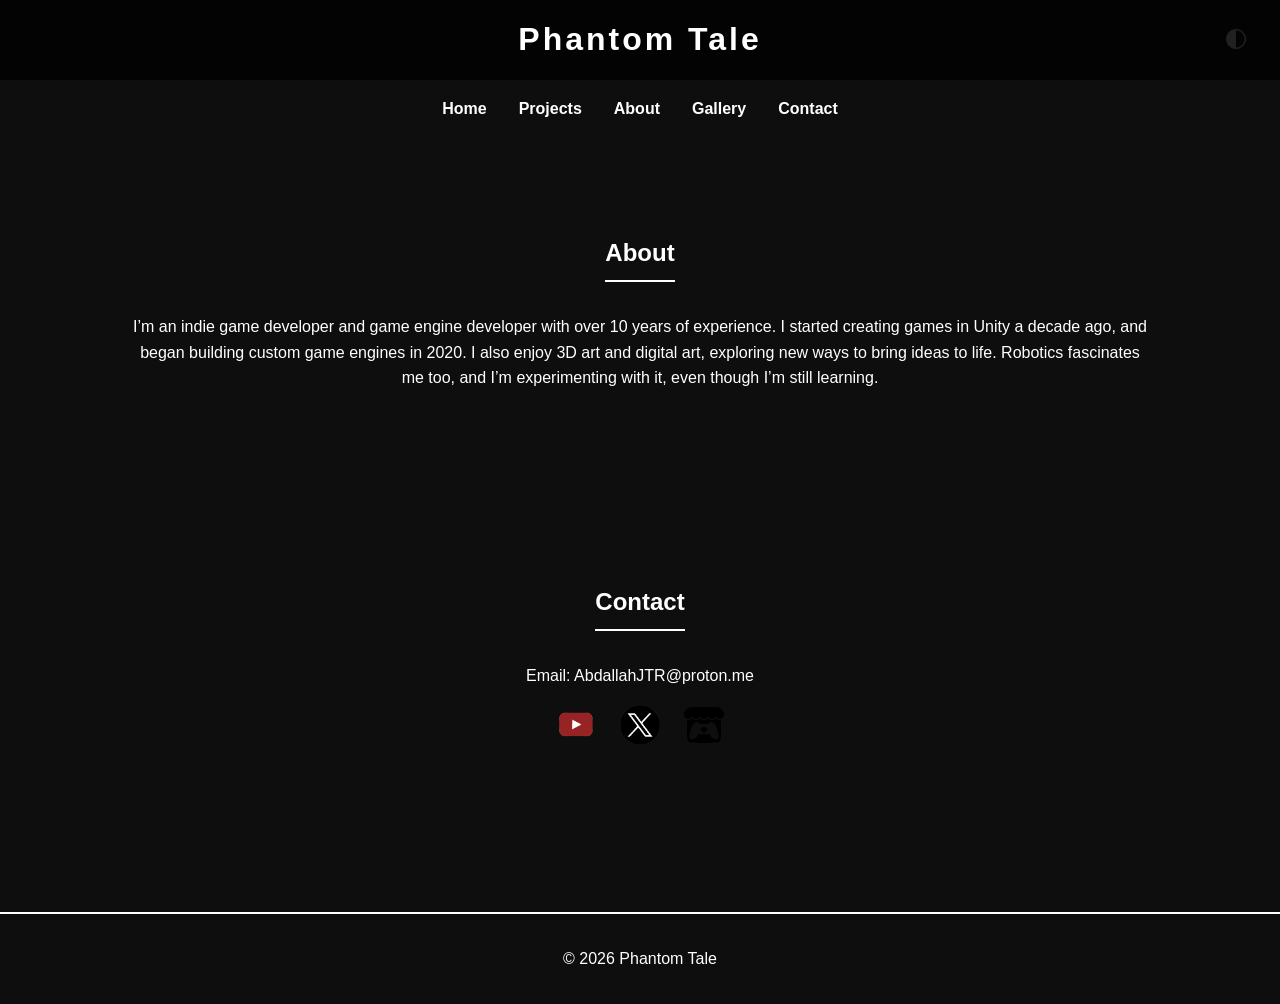
==== about.html @ 039c450e "Update about.html" ====
<!DOCTYPE html>
<html lang="en">
<head>
<meta charset="UTF-8">
<title>Phantom Tale - About</title>
<meta name="viewport" content="width=device-width, initial-scale=1.0">
<link rel="icon" href="Icon.ico">
<link rel="stylesheet" href="style.css">
</head>
<body>

<header id="top-bar">
  <div class="bar-title">Phantom Tale</div>
  <button id="dark-mode-toggle">
    <img id="theme-icon" src="DarkModeOn.png" alt="Dark Mode">
  </button>
</header>

<nav class="nav">
  <a href="index.html">Home</a>
  <a href="projects.html">Projects</a>
  <a href="about.html">About</a>
  <a href="gallery.html">Gallery</a>
  <a href="#contact">Contact</a>
</nav>

<section class="section">
  <h2>About</h2>
  <p>I’m an indie game developer and game engine developer with over 10 years of experience. I started creating games in Unity a decade ago, and began building custom game engines in 2020.

I also enjoy 3D art and digital art, exploring new ways to bring ideas to life. Robotics fascinates me too, and I’m experimenting with it, even though I’m still learning.</p>
</section>

<section id="contact" class="section">
  <h2>Contact</h2>
  <p>Email: AbdallahJTR@proton.me</p>
   <div class="contact-links">
    <a href="https://www.youtube.com/@phantom_taleT" target="_blank" aria-label="YouTube">
      <img src="Youtube.png" alt="YouTube Icon">
    </a>
    <a href="https://x.com/AbdallahMadoui" target="_blank" aria-label="X (Twitter)">
      <img src="x.png" alt="X Icon">
    </a>
    <a href="https://phantom-tale.itch.io/" target="_blank" aria-label="itch">
      <img src="itchio.svg" alt="itchio Icon">
    </a>
  </div>
</section>

<footer>
  <p>© 2026 Phantom Tale</p>
</footer>

<script src="script.js"></script>
</body>
</html>
---- style.css ----
/* RESET */
* {
    margin: 0;
    padding: 0;
    box-sizing: border-box;
}

/* BODY & TOP BAR */
body {
    font-family: Arial, Helvetica, sans-serif;
    background: #0e0e0e;
    color: #fff;
    line-height: 1.6;
    padding-top: 80px;
    transition: background 0.4s ease, color 0.4s ease;
}

#top-bar {
position: fixed;
top: 0;
left: 0;
width: 100%;
height: 80px;
background: #030303;
color: #fff;
display: flex;
align-items: center;
justify-content: center;
padding: 0 2rem;
z-index: 1000;
transition: transform 0.4s ease;
}

.bar-title {
    font-size: 2rem;
    font-weight: 900;
    letter-spacing: 3px;
}

/* DARK MODE BUTTON */
#dark-mode-toggle {
position: absolute;
right: 2rem;
background: transparent;
border: none;
cursor: pointer;
}

#dark-mode-toggle img {
width: 24px;
height: 24px;
}

/* NAVIGATION */
.nav {
    display: flex;
    justify-content: center;
    gap: 2rem;
    padding: 1rem 0;
}

.nav a {
    text-decoration: none;
    color: inherit;
    font-weight: bold;
}

/* HERO & SECTION */
.hero {
    text-align: center;
    padding: 8rem 10%;
}

.hero h1 {
    font-size: 3rem;
    margin-bottom: 1rem;
}

.hero p {
    font-size: 1.2rem;
    margin-bottom: 2rem;
    opacity: 0.8;
}

.btn {
    display: inline-block;
    padding: 0.8rem 2rem;
    border: 2px solid currentColor;
    border-radius: 10px;
    text-decoration: none;
    color: inherit;
    transition: all 0.3s ease;
}

.btn:hover {
    background: #fff;
    color: #000;
}

.section {
    padding: 6rem 10%;
    text-align: center;
}

.section h2 {
    margin-bottom: 2rem;
    border-bottom: 2px solid currentColor;
    display: inline-block;
    padding-bottom: 0.5rem;
}

/* GRID */
.grid {
    display: grid;
    grid-template-columns: repeat(auto-fit, minmax(250px, 1fr));
    gap: 2rem;
}

.card {
    padding: 2rem;
    background: #222;
    border: 2px solid #fff;
    border-radius: 12px;
}

/* FOOTER */
footer {
    margin-top: 4rem;
    text-align: center;
    padding: 2rem;
    border-top: 2px solid currentColor;
}

/* LIGHT MODE */
body.light-mode {
    background: #F2F2F2;
    color: #1C1C1C;
}

body.light-mode #top-bar {
    background: #000;
    color: #fff;
}

body.light-mode .card {
    background: #fff;
    border-color: #000;
}

/* GALLERY */
.gallery-grid {
    display: grid;
    grid-template-columns: repeat(auto-fit, minmax(300px, 1fr));
    gap: 2rem;
}

.gallery-item {
    overflow: hidden;
    border-radius: 12px;
    border: 2px solid currentColor;
    transition: transform 0.3s ease;
    position: relative;
}

.gallery-item img,
.gallery-item iframe {
    width: 100%;
    height: auto;
    display: block;
    transition: transform 0.4s ease;
    border-radius: 12px;
}

.gallery-item:hover img,
.gallery-item:hover iframe {
    transform: scale(1.05);
}

.gallery-item::after {
    content: "";
    position: absolute;
    inset: 0;
    background: linear-gradient(to top, rgba(0,0,0,0.4), transparent);
    opacity: 0;
    transition: opacity 0.3s ease;
}

.gallery-item:hover::after {
    opacity: 1;
}

/* MOBILE RESPONSIVE */
@media (max-width: 768px) {
    #top-bar {
    flex-direction: column;
    height: auto;
    padding: 1rem;
    }
    .bar-title {
        font-size: 1.5rem;
        margin-bottom: 0.5rem;
    }
    #dark-mode-toggle {
    position: absolute;
    top: 1rem;
    right: 1rem;
    }
    .nav {
        flex-direction: column;
        gap: 1rem;
        padding: 0.5rem 0 1rem 0;
    }
    .section {
        padding: 4rem 5%;
    }
    .hero h1 {
        font-size: 2rem;
    }
    .hero p {
        font-size: 1rem;
    }
    .btn {
        padding: 0.6rem 1.5rem;
        font-size: 0.9rem;
    }
    .grid,
    .gallery-grid {
        grid-template-columns: 1fr;
    }
    .card,
    .gallery-item {
        padding: 1rem;
    }
}

@media (max-width: 480px) {
    .bar-title {
        font-size: 1.3rem;
    }
    #dark-mode-toggle img {
    width: 20px;
    height: 20px;
    }
    .section h2 {
        font-size: 1.5rem;
    }
    .nav a {
        font-size: 0.9rem;
    }
}
.contact-links {
    display: flex;
    justify-content: center;
    gap: 1.5rem;
    margin-top: 1rem;
}

.contact-links a img {
    width: 40px;
    height: 40px;
    transition: transform 0.3s ease, opacity 0.3s ease;
}

.contact-links a img:hover {
    transform: scale(1.2);
    opacity: 0.8;
}
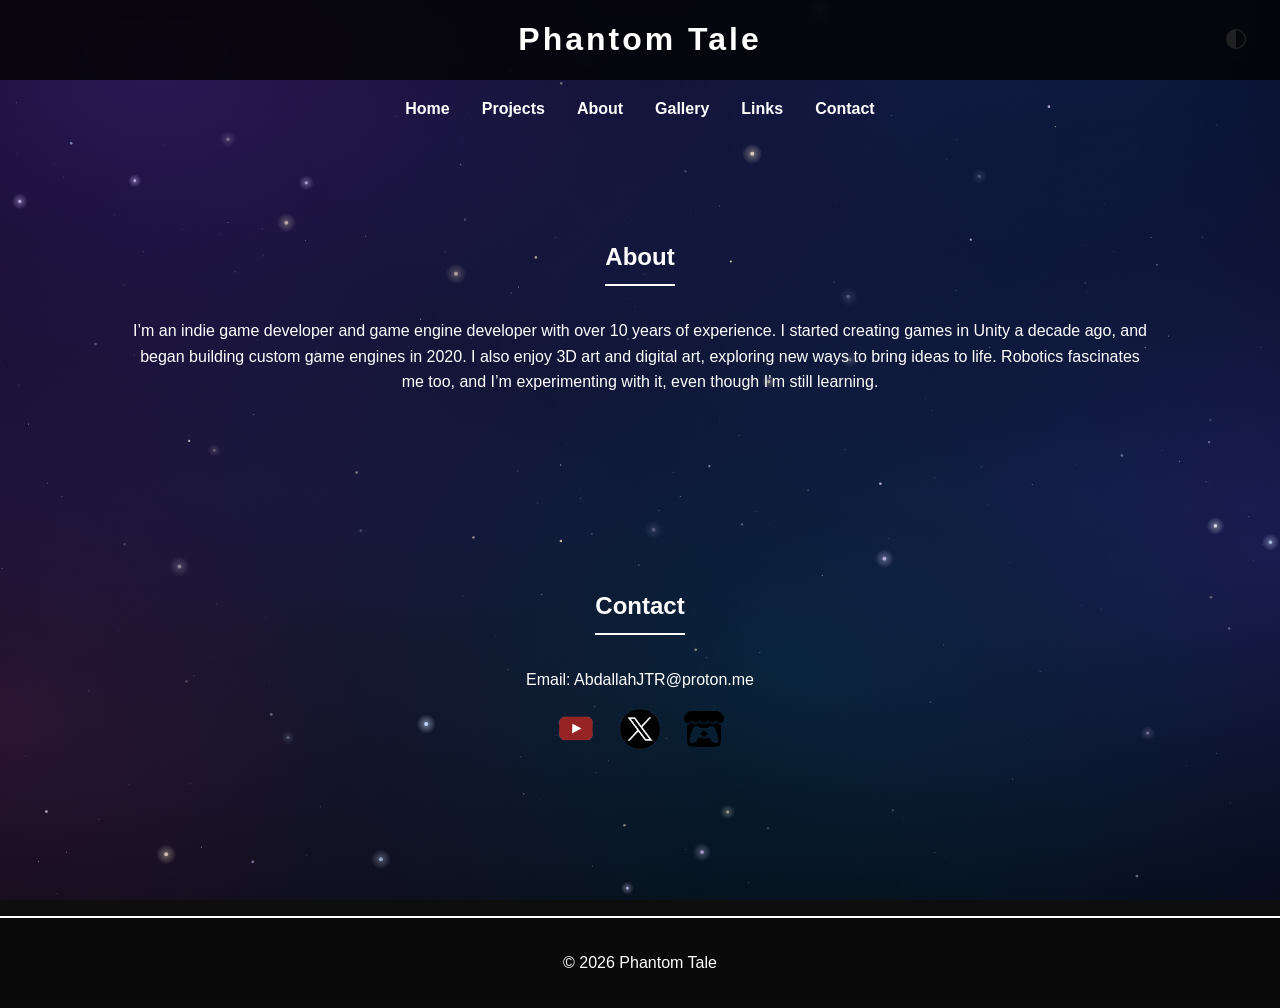
==== commit 6ba31bfb: "new site" ====
--- a/about.html
+++ b/about.html
@@ -4,8 +4,10 @@
 <meta charset="UTF-8">
 <title>Phantom Tale - About</title>
 <meta name="viewport" content="width=device-width, initial-scale=1.0">
+<link rel="canonical" href="https://phantomtale.com/about.html">
 <link rel="icon" href="Icon.ico">
 <link rel="stylesheet" href="style.css">
+<script src="cosmic.js" defer></script>
 </head>
 <body>
 
@@ -21,6 +23,7 @@
   <a href="projects.html">Projects</a>
   <a href="about.html">About</a>
   <a href="gallery.html">Gallery</a>
+  <a href="links.html">Links</a>
   <a href="#contact">Contact</a>
 </nav>
 
--- a/style.css
+++ b/style.css
@@ -265,3 +265,203 @@
     transform: scale(1.2);
     opacity: 0.8;
 }
+
+/* ============ COSMIC THEME ============ */
+
+/* Animated background canvas (created by cosmic.js) */
+#cosmos {
+    position: fixed;
+    inset: 0;
+    width: 100%;
+    height: 100%;
+    display: block;
+    z-index: -1;
+    pointer-events: none;
+}
+
+#top-bar {
+    background: rgba(3, 3, 3, 0.82);
+    backdrop-filter: blur(8px);
+    -webkit-backdrop-filter: blur(8px);
+}
+
+/* Nav: animated underline */
+.nav a {
+    position: relative;
+    padding-bottom: 4px;
+}
+
+.nav a::after {
+    content: "";
+    position: absolute;
+    left: 0;
+    bottom: 0;
+    width: 100%;
+    height: 2px;
+    background: linear-gradient(90deg, #9d7bff, #5fd3ff);
+    transform: scaleX(0);
+    transform-origin: left;
+    transition: transform 0.3s ease;
+}
+
+.nav a:hover::after,
+.nav a:focus-visible::after {
+    transform: scaleX(1);
+}
+
+/* Hero: gradient title and glowing button */
+.hero h1 {
+    background: linear-gradient(90deg, #ffffff, #bba9ff 45%, #7fd6ff);
+    -webkit-background-clip: text;
+    background-clip: text;
+    color: transparent;
+}
+
+body.light-mode .hero h1 {
+    background: linear-gradient(90deg, #1c1c3a, #5b3fd1 50%, #1d6fb8);
+    -webkit-background-clip: text;
+    background-clip: text;
+    color: transparent;
+}
+
+.btn:hover {
+    box-shadow: 0 0 26px rgba(150, 120, 255, 0.55);
+}
+
+/* Cards float over the starfield */
+.card {
+    background: rgba(20, 18, 40, 0.72);
+    backdrop-filter: blur(6px);
+    -webkit-backdrop-filter: blur(6px);
+    transition: transform 0.3s ease, box-shadow 0.3s ease;
+}
+
+.card:hover {
+    transform: translateY(-5px);
+    box-shadow: 0 12px 36px rgba(130, 100, 255, 0.3);
+}
+
+body.light-mode .card {
+    background: rgba(255, 255, 255, 0.78);
+}
+
+footer {
+    background: rgba(0, 0, 0, 0.25);
+}
+
+body.light-mode footer {
+    background: rgba(255, 255, 255, 0.45);
+}
+
+/* ============ LINKS PAGE ============ */
+
+.links-intro {
+    max-width: 640px;
+    margin: 0 auto 2.5rem;
+    opacity: 0.8;
+}
+
+.links-grid {
+    display: grid;
+    grid-template-columns: repeat(auto-fill, minmax(280px, 1fr));
+    gap: 2rem;
+    text-align: left;
+}
+
+.link-card {
+    display: flex;
+    flex-direction: column;
+    overflow: hidden;
+    color: inherit;
+    text-decoration: none;
+    border: 2px solid currentColor;
+    border-radius: 12px;
+    background: rgba(20, 18, 40, 0.72);
+    backdrop-filter: blur(6px);
+    -webkit-backdrop-filter: blur(6px);
+    transition: transform 0.3s ease, box-shadow 0.3s ease;
+}
+
+body.light-mode .link-card {
+    background: rgba(255, 255, 255, 0.78);
+}
+
+.link-card:hover,
+.link-card:focus-visible {
+    transform: translateY(-6px);
+    box-shadow: 0 14px 40px rgba(130, 100, 255, 0.35);
+}
+
+.link-shot {
+    aspect-ratio: 16 / 10;
+    overflow: hidden;
+    background: linear-gradient(135deg, #1a1440, #0b1f3a);
+    display: flex;
+    align-items: center;
+    justify-content: center;
+}
+
+.link-shot img {
+    width: 100%;
+    height: 100%;
+    object-fit: cover;
+    object-position: top;
+    display: block;
+    transition: transform 0.4s ease;
+}
+
+.link-card:hover .link-shot img {
+    transform: scale(1.05);
+}
+
+.link-shot .link-initial {
+    font-size: 3.5rem;
+    font-weight: 900;
+    color: rgba(255, 255, 255, 0.55);
+    text-transform: uppercase;
+}
+
+.link-info {
+    padding: 1rem 1.2rem 1.2rem;
+}
+
+.link-info h3 {
+    font-size: 1.1rem;
+    margin-bottom: 0.2rem;
+    overflow-wrap: anywhere;
+}
+
+.link-host {
+    font-size: 0.85rem;
+    opacity: 0.65;
+    margin-bottom: 0.5rem;
+    overflow-wrap: anywhere;
+}
+
+.link-desc {
+    font-size: 0.95rem;
+    opacity: 0.85;
+}
+
+.links-empty {
+    grid-column: 1 / -1;
+    text-align: center;
+    opacity: 0.75;
+}
+
+/* Mobile: centre the stacked nav links */
+@media (max-width: 768px) {
+    .nav {
+        align-items: center;
+    }
+}
+
+/* Respect reduced motion for the hover animations too */
+@media (prefers-reduced-motion: reduce) {
+    .card,
+    .link-card,
+    .link-shot img,
+    .nav a::after {
+        transition: none;
+    }
+}
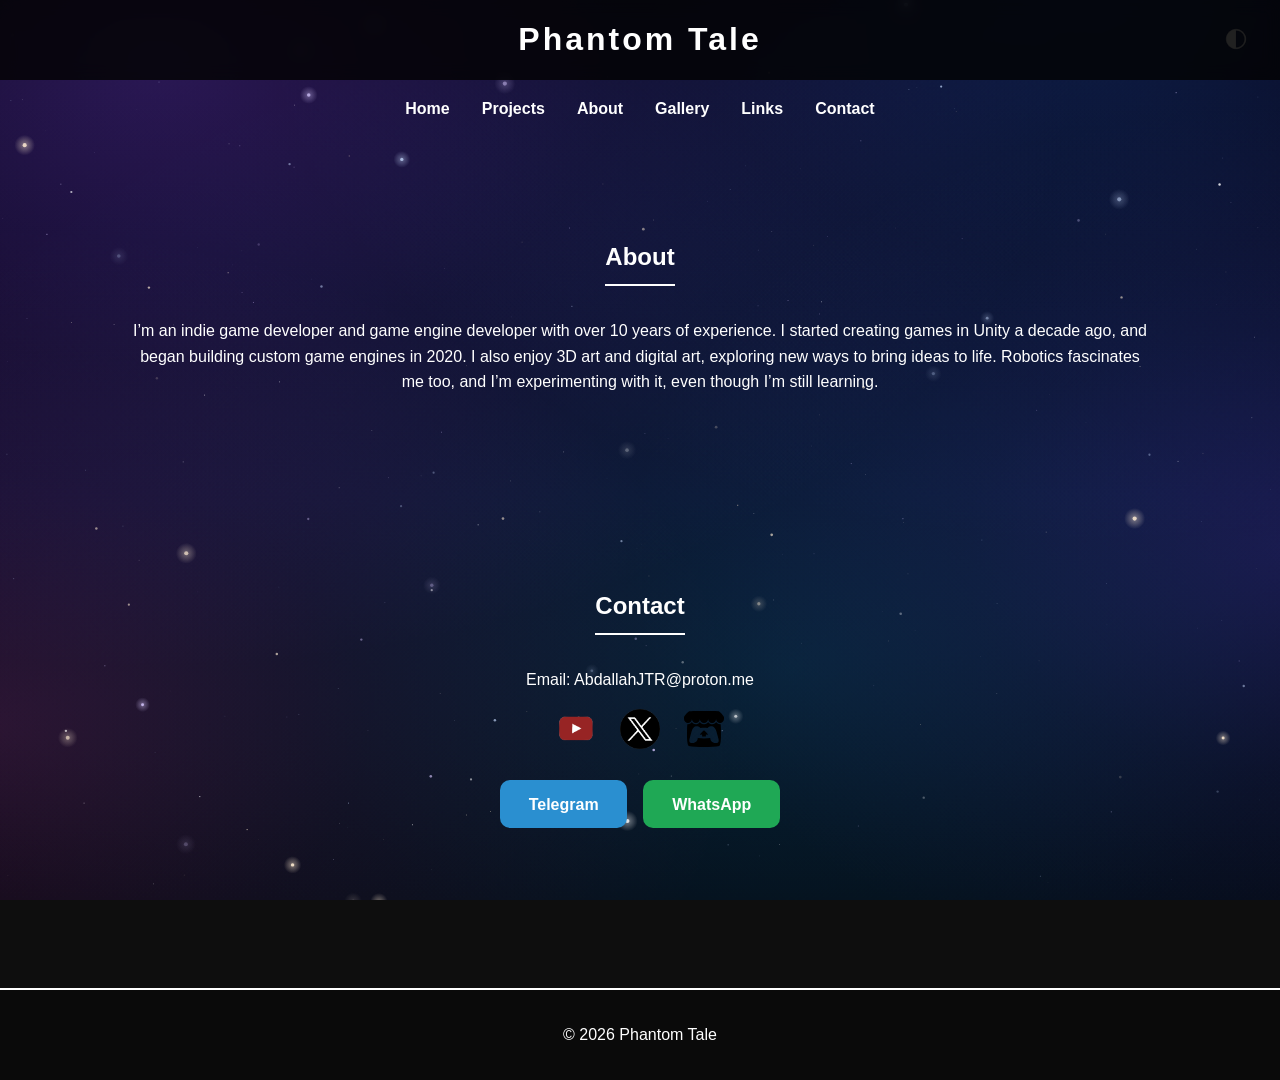
==== commit 864d3b48: "fixes" ====
--- a/about.html
+++ b/about.html
@@ -5,7 +5,8 @@
 <title>Phantom Tale - About</title>
 <meta name="viewport" content="width=device-width, initial-scale=1.0">
 <link rel="canonical" href="https://phantomtale.com/about.html">
-<link rel="icon" href="Icon.ico">
+<link rel="icon" href="/Icon.ico" type="image/x-icon">
+<link rel="shortcut icon" href="/Icon.ico" type="image/x-icon">
 <link rel="stylesheet" href="style.css">
 <script src="cosmic.js" defer></script>
 </head>
@@ -48,6 +49,10 @@
       <img src="itchio.svg" alt="itchio Icon">
     </a>
   </div>
+  <div class="contact-buttons">
+    <a class="contact-btn telegram" href="https://t.me/PhantomTale" target="_blank" rel="noopener noreferrer">Telegram</a>
+    <a class="contact-btn whatsapp" href="https://wa.me/213774090745" target="_blank" rel="noopener noreferrer">WhatsApp</a>
+  </div>
 </section>
 
 <footer>
--- a/style.css
+++ b/style.css
@@ -85,7 +85,8 @@
 .btn {
     display: inline-block;
     padding: 0.8rem 2rem;
-    border: 2px solid currentColor;
+    border: none;
+    background: rgba(255, 255, 255, 0.14);
     border-radius: 10px;
     text-decoration: none;
     color: inherit;
@@ -449,6 +450,76 @@
     opacity: 0.75;
 }
 
+/* Project cards with a header image that link to Steam */
+.project-card {
+    display: block;
+    padding: 0;
+    overflow: hidden;
+    color: inherit;
+    text-decoration: none;
+}
+
+.project-card img {
+    display: block;
+    width: 100%;
+    height: auto;
+    transition: transform 0.4s ease;
+}
+
+.project-card:hover img {
+    transform: scale(1.04);
+}
+
+.project-title {
+    display: block;
+    padding: 1rem 1.2rem 1.2rem;
+    font-weight: bold;
+}
+
+/* Borderless buttons: keep a soft fill so they still read as buttons */
+body.light-mode .btn {
+    background: rgba(0, 0, 0, 0.08);
+}
+
+body.light-mode .btn:hover {
+    background: #1c1c1c;
+    color: #fff;
+}
+
+/* Telegram / WhatsApp buttons in the Contact section */
+.contact-buttons {
+    display: flex;
+    justify-content: center;
+    flex-wrap: wrap;
+    gap: 1rem;
+    margin-top: 1.5rem;
+}
+
+.contact-btn {
+    display: inline-block;
+    padding: 0.7rem 1.8rem;
+    border: none;
+    border-radius: 10px;
+    color: #fff;
+    font-weight: bold;
+    text-decoration: none;
+    transition: transform 0.3s ease, box-shadow 0.3s ease;
+}
+
+.contact-btn.telegram {
+    background: #2a8fd0;
+}
+
+.contact-btn.whatsapp {
+    background: #1fa855;
+}
+
+.contact-btn:hover,
+.contact-btn:focus-visible {
+    transform: translateY(-3px);
+    box-shadow: 0 8px 24px rgba(130, 100, 255, 0.4);
+}
+
 /* Mobile: centre the stacked nav links */
 @media (max-width: 768px) {
     .nav {
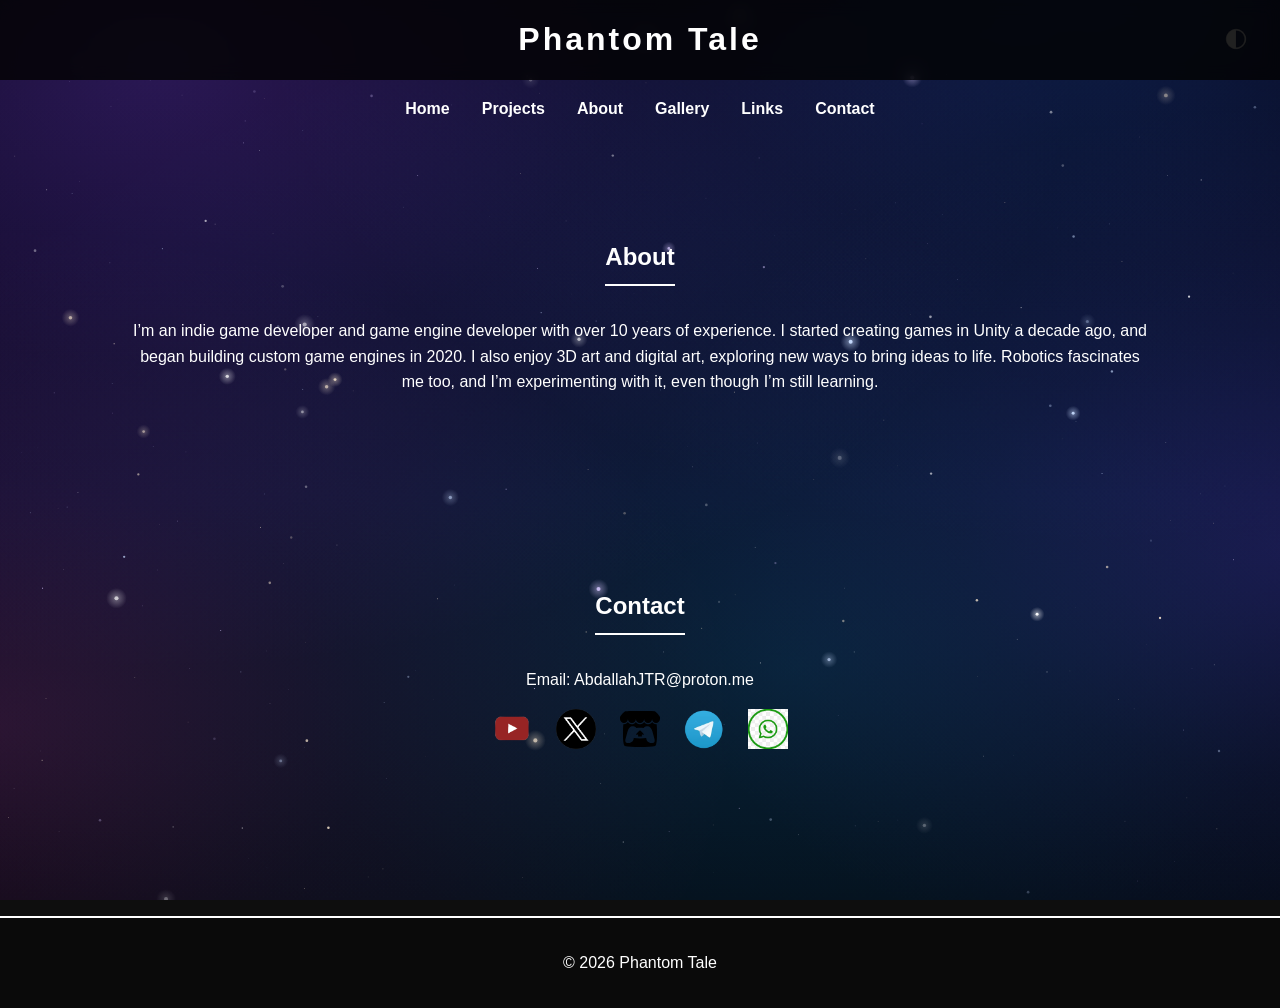
==== commit 09c78318: "fixes" ====
--- a/about.html
+++ b/about.html
@@ -48,10 +48,12 @@
     <a href="https://phantom-tale.itch.io/" target="_blank" aria-label="itch">
       <img src="itchio.svg" alt="itchio Icon">
     </a>
-  </div>
-  <div class="contact-buttons">
-    <a class="contact-btn telegram" href="https://t.me/PhantomTale" target="_blank" rel="noopener noreferrer">Telegram</a>
-    <a class="contact-btn whatsapp" href="https://wa.me/213774090745" target="_blank" rel="noopener noreferrer">WhatsApp</a>
+    <a href="https://t.me/PhantomTale" target="_blank" rel="noopener noreferrer" aria-label="Telegram">
+      <img src="Tg.svg" alt="Telegram Icon">
+    </a>
+    <a href="https://wa.me/213774090745" target="_blank" rel="noopener noreferrer" aria-label="WhatsApp">
+      <img src="WS.svg" alt="WhatsApp Icon">
+    </a>
   </div>
 </section>
 
--- a/style.css
+++ b/style.css
@@ -486,40 +486,6 @@
     color: #fff;
 }
 
-/* Telegram / WhatsApp buttons in the Contact section */
-.contact-buttons {
-    display: flex;
-    justify-content: center;
-    flex-wrap: wrap;
-    gap: 1rem;
-    margin-top: 1.5rem;
-}
-
-.contact-btn {
-    display: inline-block;
-    padding: 0.7rem 1.8rem;
-    border: none;
-    border-radius: 10px;
-    color: #fff;
-    font-weight: bold;
-    text-decoration: none;
-    transition: transform 0.3s ease, box-shadow 0.3s ease;
-}
-
-.contact-btn.telegram {
-    background: #2a8fd0;
-}
-
-.contact-btn.whatsapp {
-    background: #1fa855;
-}
-
-.contact-btn:hover,
-.contact-btn:focus-visible {
-    transform: translateY(-3px);
-    box-shadow: 0 8px 24px rgba(130, 100, 255, 0.4);
-}
-
 /* Mobile: centre the stacked nav links */
 @media (max-width: 768px) {
     .nav {
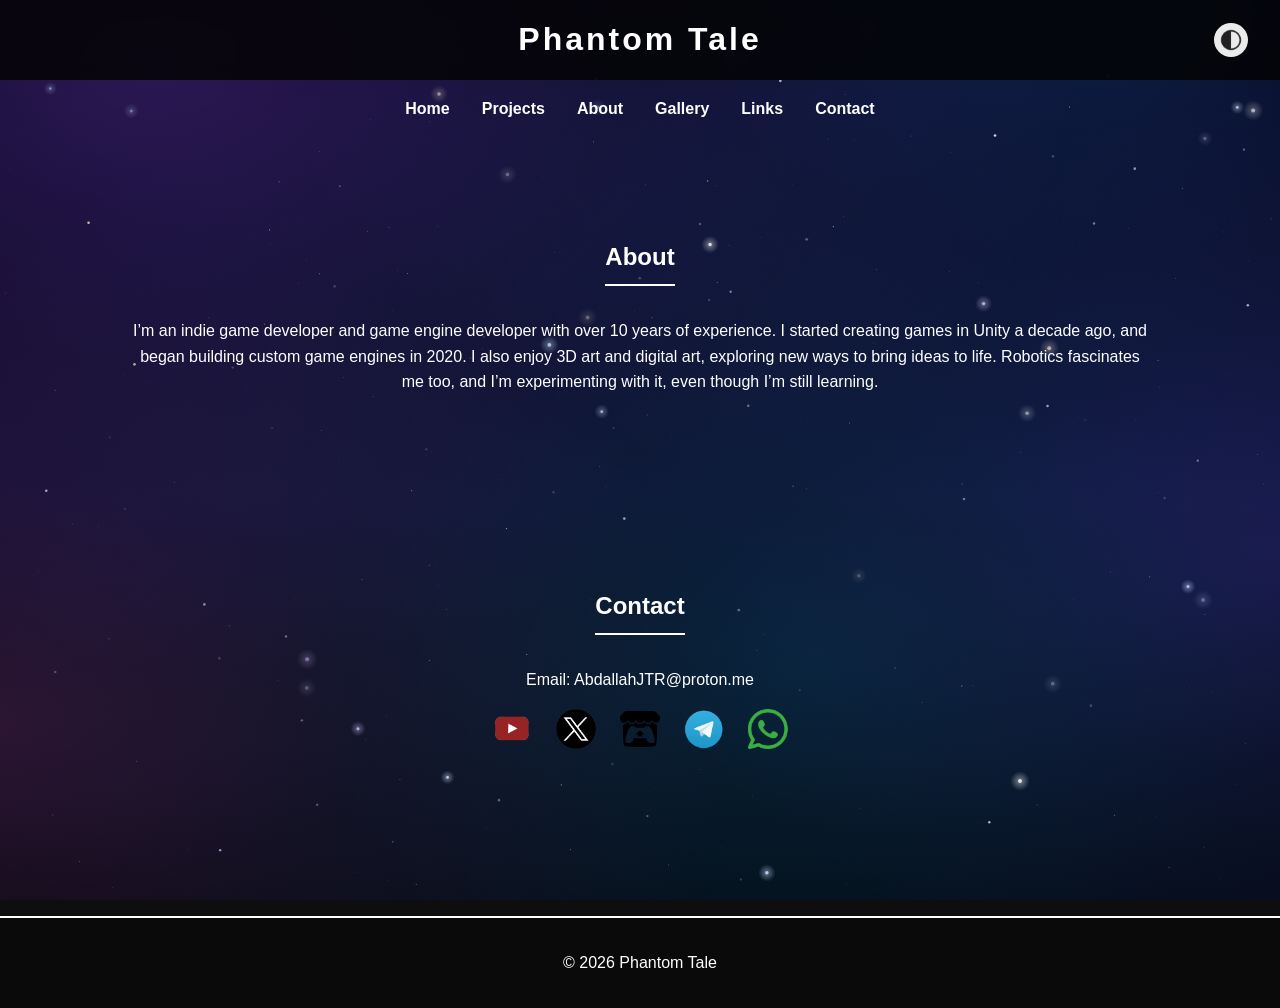
==== commit 0c854a38: "fixes" ====
--- a/about.html
+++ b/about.html
@@ -7,8 +7,8 @@
 <link rel="canonical" href="https://phantomtale.com/about.html">
 <link rel="icon" href="/Icon.ico" type="image/x-icon">
 <link rel="shortcut icon" href="/Icon.ico" type="image/x-icon">
-<link rel="stylesheet" href="style.css">
-<script src="cosmic.js" defer></script>
+<link rel="stylesheet" href="style.css?v=2">
+<script src="cosmic.js?v=2" defer></script>
 </head>
 <body>
 
@@ -61,6 +61,6 @@
   <p>© 2026 Phantom Tale</p>
 </footer>
 
-<script src="script.js"></script>
+<script src="script.js?v=2"></script>
 </body>
 </html>
--- a/style.css
+++ b/style.css
@@ -272,12 +272,28 @@
 /* Animated background canvas (created by cosmic.js) */
 #cosmos {
     position: fixed;
-    inset: 0;
+    top: 0;
+    left: 0;
     width: 100%;
     height: 100%;
     display: block;
     z-index: -1;
     pointer-events: none;
+}
+
+/* Make the dark / light toggle easy to see and click on the dark top bar */
+#dark-mode-toggle {
+    background: rgba(255, 255, 255, 0.92);
+    border-radius: 50%;
+    padding: 5px;
+    line-height: 0;
+    transition: transform 0.2s ease, box-shadow 0.2s ease;
+}
+
+#dark-mode-toggle:hover,
+#dark-mode-toggle:focus-visible {
+    transform: scale(1.1);
+    box-shadow: 0 0 14px rgba(150, 120, 255, 0.6);
 }
 
 #top-bar {
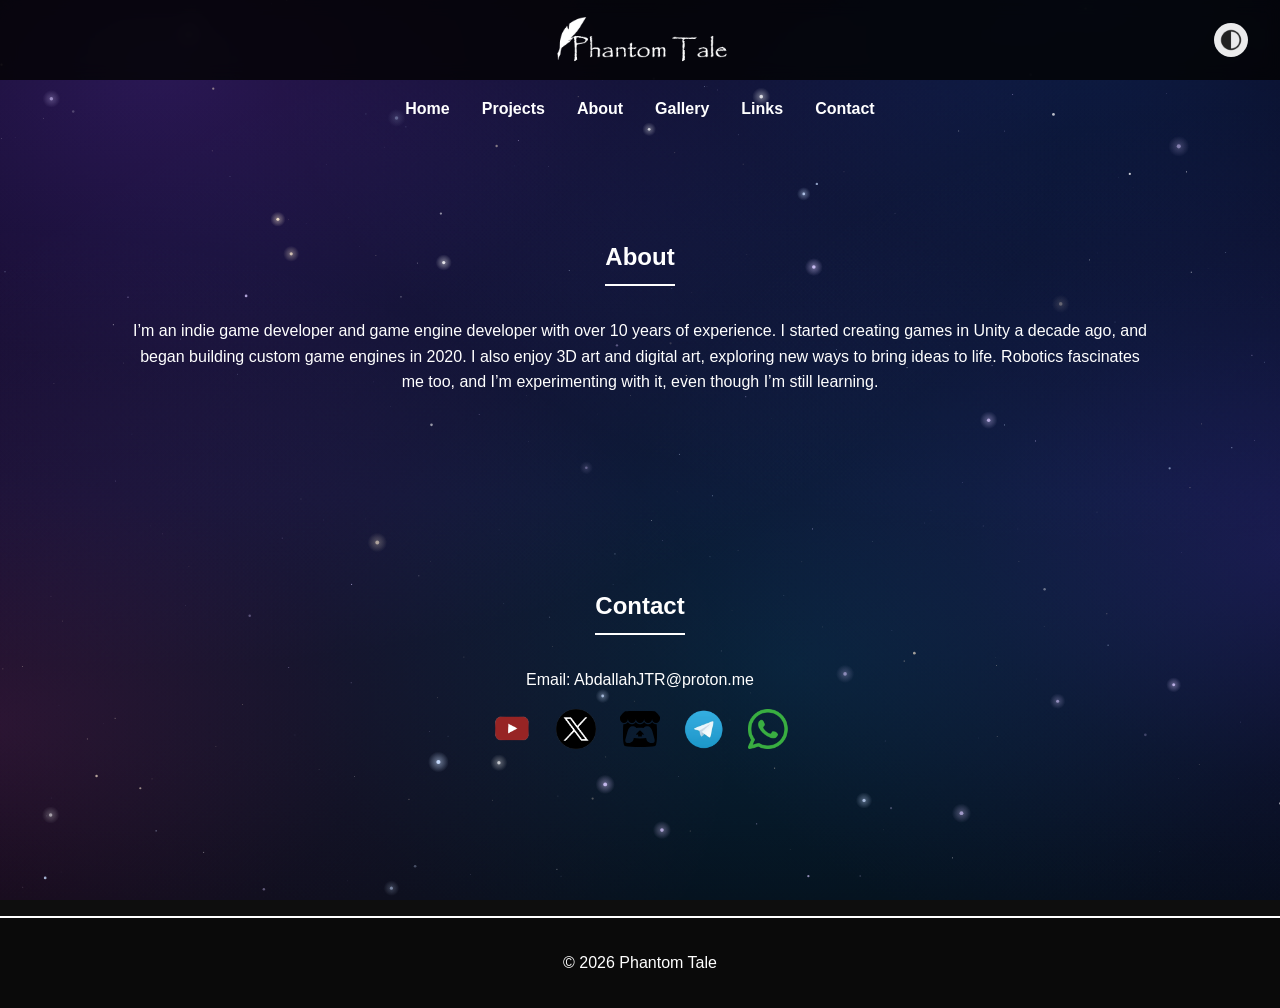
==== commit 2b67c2b2: "updates" ====
--- a/about.html
+++ b/about.html
@@ -13,7 +13,9 @@
 <body>
 
 <header id="top-bar">
-  <div class="bar-title">Phantom Tale</div>
+  <div class="bar-title">
+    <img src="Title.png" alt="Phantom Tale" onerror="this.replaceWith(document.createTextNode(this.alt))">
+  </div>
   <button id="dark-mode-toggle">
     <img id="theme-icon" src="DarkModeOn.png" alt="Dark Mode">
   </button>
@@ -34,6 +36,8 @@
 
 I also enjoy 3D art and digital art, exploring new ways to bring ideas to life. Robotics fascinates me too, and I’m experimenting with it, even though I’m still learning.</p>
 </section>
+
+<section id="page-links" class="section links-section" data-page="about" hidden></section>
 
 <section id="contact" class="section">
   <h2>Contact</h2>
@@ -62,5 +66,6 @@
 </footer>
 
 <script src="script.js?v=2"></script>
+<script src="links.js?v=2"></script>
 </body>
 </html>
--- a/style.css
+++ b/style.css
@@ -466,6 +466,37 @@
     opacity: 0.75;
 }
 
+/* Cards keep their own height, so a card without a title has no blank strip */
+.links-grid {
+    align-items: start;
+}
+
+/* A links section with no links is simply hidden */
+.links-section[hidden] {
+    display: none;
+}
+
+/* Embedded YouTube videos */
+.link-video {
+    aspect-ratio: 16 / 9;
+    background: #000;
+}
+
+.link-video iframe {
+    width: 100%;
+    height: 100%;
+    border: 0;
+    display: block;
+}
+
+.video-card:hover {
+    transform: none;
+}
+
+.link-card .link-info:empty {
+    display: none;
+}
+
 /* Project cards with a header image that link to Steam */
 .project-card {
     display: block;
@@ -500,6 +531,21 @@
 body.light-mode .btn:hover {
     background: #1c1c1c;
     color: #fff;
+}
+
+/* Custom image title in the top bar (transparent PNG on the black bar, centred) */
+.bar-title img {
+    display: block;
+    height: 52px;
+    width: auto;
+    max-width: min(70vw, 600px);
+    object-fit: contain;
+}
+
+@media (max-width: 768px) {
+    .bar-title img {
+        height: 40px;
+    }
 }
 
 /* Mobile: centre the stacked nav links */
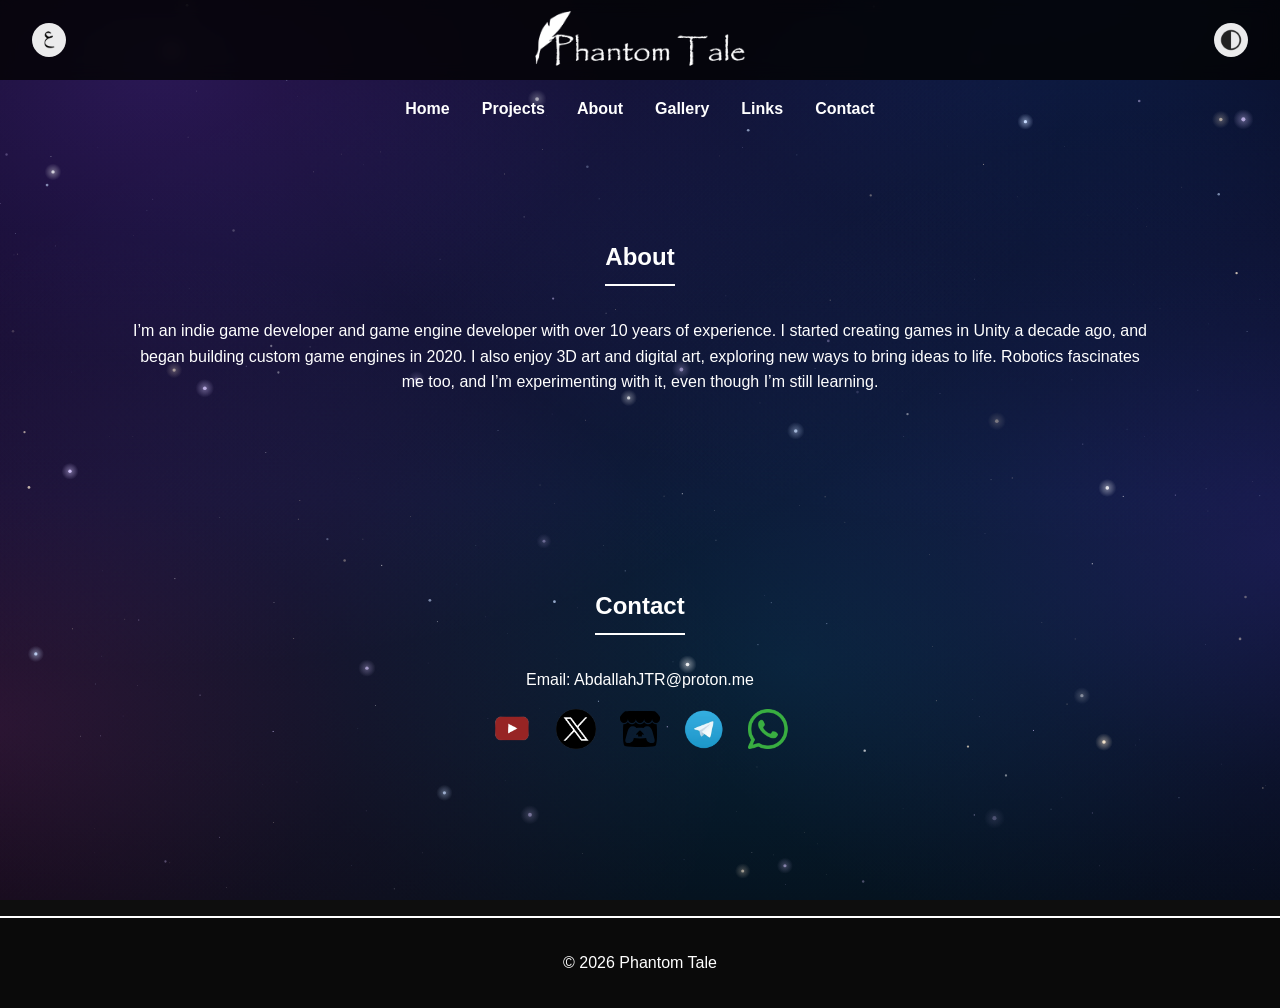
==== commit 31f4378d: "updates" ====
--- a/about.html
+++ b/about.html
@@ -5,14 +5,19 @@
 <title>Phantom Tale - About</title>
 <meta name="viewport" content="width=device-width, initial-scale=1.0">
 <link rel="canonical" href="https://phantomtale.com/about.html">
+<link rel="alternate" hreflang="en" href="https://phantomtale.com/about.html">
+<link rel="alternate" hreflang="ar" href="https://phantomtale.com/ar/about.html">
+<link rel="alternate" hreflang="x-default" href="https://phantomtale.com/about.html">
 <link rel="icon" href="/Icon.ico" type="image/x-icon">
 <link rel="shortcut icon" href="/Icon.ico" type="image/x-icon">
-<link rel="stylesheet" href="style.css?v=2">
-<script src="cosmic.js?v=2" defer></script>
+<script src="lang.js?v=3"></script>
+<link rel="stylesheet" href="style.css?v=3">
+<script src="cosmic.js?v=3" defer></script>
 </head>
 <body>
 
 <header id="top-bar">
+  <a id="lang-toggle" href="ar/about.html" data-lang="ar" hreflang="ar" lang="ar" aria-label="العربية (Arabic)" title="العربية"><img src="AR.svg" alt="العربية"></a>
   <div class="bar-title">
     <img src="Title.png" alt="Phantom Tale" onerror="this.replaceWith(document.createTextNode(this.alt))">
   </div>
@@ -65,7 +70,7 @@
   <p>© 2026 Phantom Tale</p>
 </footer>
 
-<script src="script.js?v=2"></script>
-<script src="links.js?v=2"></script>
+<script src="script.js?v=3"></script>
+<script src="links.js?v=3"></script>
 </body>
 </html>
--- a/style.css
+++ b/style.css
@@ -206,10 +206,19 @@
     top: 1rem;
     right: 1rem;
     }
+    body {
+        padding-top: 100px; /* the mobile top bar is taller than 80px */
+    }
     .nav {
-        flex-direction: column;
-        gap: 1rem;
-        padding: 0.5rem 0 1rem 0;
+        flex-direction: row;
+        flex-wrap: nowrap;
+        justify-content: center;
+        gap: clamp(0.5rem, 3.2vw, 1.4rem);
+        padding: 1rem 0.5rem;
+    }
+    .nav a {
+        font-size: clamp(0.7rem, 3.5vw, 1rem);
+        white-space: nowrap;
     }
     .section {
         padding: 4rem 5%;
@@ -244,9 +253,6 @@
     }
     .section h2 {
         font-size: 1.5rem;
-    }
-    .nav a {
-        font-size: 0.9rem;
     }
 }
 .contact-links {
@@ -294,6 +300,38 @@
 #dark-mode-toggle:focus-visible {
     transform: scale(1.1);
     box-shadow: 0 0 14px rgba(150, 120, 255, 0.6);
+}
+
+/* Language button (left side of the top bar, mirrors the dark/light button on the right) */
+#lang-toggle {
+    position: absolute;
+    left: 2rem;
+    display: block;
+    background: rgba(255, 255, 255, 0.92);
+    border-radius: 50%;
+    padding: 5px;
+    line-height: 0;
+    transition: transform 0.2s ease, box-shadow 0.2s ease;
+}
+
+#lang-toggle img {
+    display: block;
+    width: 24px;
+    height: 24px;
+    object-fit: contain;
+}
+
+#lang-toggle:hover,
+#lang-toggle:focus-visible {
+    transform: scale(1.1);
+    box-shadow: 0 0 14px rgba(150, 120, 255, 0.6);
+}
+
+@media (max-width: 768px) {
+    #lang-toggle {
+        top: 1rem;
+        left: 1rem;
+    }
 }
 
 #top-bar {
@@ -382,7 +420,7 @@
     display: grid;
     grid-template-columns: repeat(auto-fill, minmax(280px, 1fr));
     gap: 2rem;
-    text-align: left;
+    text-align: start;
 }
 
 .link-card {
@@ -536,23 +574,10 @@
 /* Custom image title in the top bar (transparent PNG on the black bar, centred) */
 .bar-title img {
     display: block;
-    height: 52px;
+    height: 58px;
     width: auto;
     max-width: min(70vw, 600px);
     object-fit: contain;
-}
-
-@media (max-width: 768px) {
-    .bar-title img {
-        height: 40px;
-    }
-}
-
-/* Mobile: centre the stacked nav links */
-@media (max-width: 768px) {
-    .nav {
-        align-items: center;
-    }
 }
 
 /* Respect reduced motion for the hover animations too */
@@ -564,3 +589,19 @@
         transition: none;
     }
 }
+
+/* ============ ARABIC (right-to-left) ============ */
+html[lang="ar"] body {
+    font-family: "Segoe UI", Tahoma, "Noto Sans Arabic", "Noto Naskh Arabic", Arial, sans-serif;
+    line-height: 1.8;
+}
+
+html[lang="ar"] .hero h1 {
+    line-height: 1.5;
+}
+
+/* Email addresses and other Latin text keep their own direction inside Arabic text */
+bdi.ltr {
+    unicode-bidi: isolate;
+    direction: ltr;
+}
